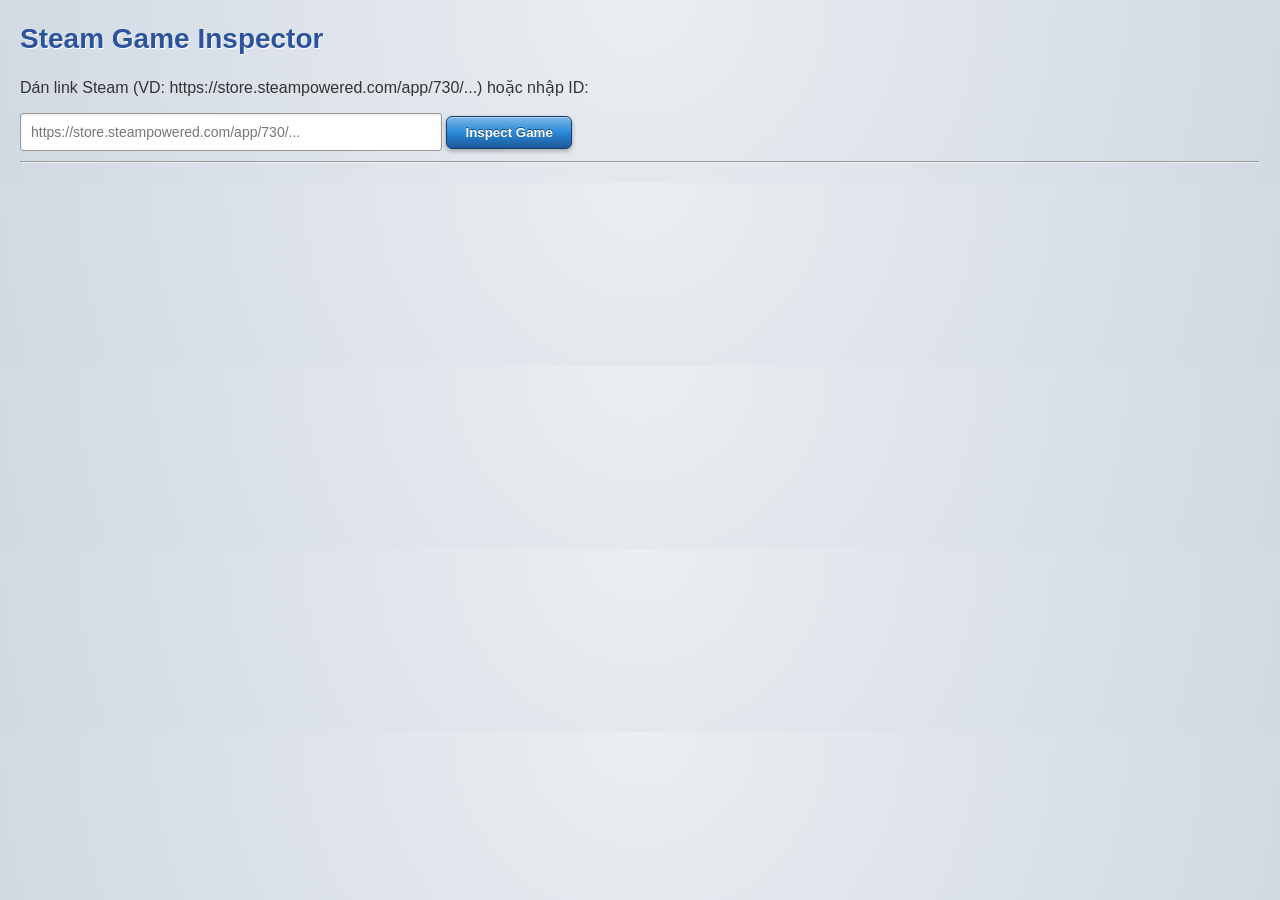
==== index.html @ 83434535 "Version 1.0" ====
<!DOCTYPE html>
<html>
<head>
    <title>Steam ID Extractor & Query</title>
    <link rel="stylesheet" href="CSS & JS/style.css">
</head>


<body>
    <h2>Steam Game Inspector</h2>
    <p>Dán link Steam (VD: https://store.steampowered.com/app/730/...) hoặc nhập ID:</p>
    <input type="text" id="steamInput" style="width: 400px;" placeholder="https://store.steampowered.com/app/730/...">
    <button id="inspectBtn">Inspect Game</button>
    
    <div id="status" style="margin-top: 10px; font-weight: bold;"></div>
    <hr>
    <div id="gameDisplay">
        </div>
    <pre id="rawOutput" style="background: #eee; padding: 10px; font-size: 11px; display: none;"></pre>

    <script src="CSS & JS/script.js"></script>
</body>
</html>
---- CSS & JS/style.css ----
/* Tổng thể nền tảng Web 2.0 */
body {
    background-color: #d1d9e3;
    background-image: radial-gradient(circle at top, #ebeef2 0%, #d1d9e3 100%);
    font-family: "Segoe UI", Tahoma, Geneva, Verdana, sans-serif;
    color: #333;
    margin: 20px;
}

h2 {
    color: #2c539e;
    text-shadow: 1px 1px 0px #fff;
    font-size: 28px;
}

/* Ô nhập liệu bóng loáng */
input[type="text"] {
    padding: 10px;
    border: 1px solid #999;
    border-radius: 20px; /* Bo tròn kiểu Web 2.0 */
    box-shadow: inset 0 2px 4px rgba(0,0,0,0.2);
    outline: none;
    font-size: 14px;
}

/* Nút bấm hiệu ứng Glass/Glossy */
button, .ios-btn {
    background: linear-gradient(to bottom, #7db9e8 0%, #2989d8 50%, #1e5799 100%);
    border: 1px solid #143d6b;
    border-radius: 6px;
    color: white;
    padding: 8px 18px;
    font-weight: bold;
    cursor: pointer;
    text-shadow: 0 -1px 0 rgba(0,0,0,0.5);
    box-shadow: 0 2px 5px rgba(0,0,0,0.3), inset 0 1px 0 rgba(255,255,255,0.4);
    transition: all 0.2s;
}

button:hover, .ios-btn:hover {
    background: linear-gradient(to bottom, #8ec5f0 0%, #3596e8 50%, #2262ab 100%);
    box-shadow: 0 3px 8px rgba(0,0,0,0.4), inset 0 1px 0 rgba(255,255,255,0.5);
}

button:active, .ios-btn:active {
    box-shadow: inset 0 2px 5px rgba(0,0,0,0.5);
    transform: translateY(1px);
}

/* Card chứa thông tin game */
.glossy-card {
    background: #fdfdfd;
    background: linear-gradient(to bottom, #ffffff 0%, #f0f3f7 100%);
    border: 1px solid #a6b1bd;
    border-radius: 12px;
    padding: 20px;
    box-shadow: 0 10px 25px rgba(0,0,0,0.15);
    margin-top: 20px;
}

.glossy-card h1 {
    color: #1a3a6d;
    border-bottom: 2px solid #2989d8;
    padding-bottom: 10px;
    margin-top: 0;
}

/* Các hàng thông tin */
.ios-row {
    background: #fff;
    border: 1px solid #ddd;
    margin-bottom: 2px;
    padding: 12px;
    display: flex;
    justify-content: space-between;
    box-shadow: 0 1px 2px rgba(0,0,0,0.05);
}

/* Phần hiển thị Review */
.ios-section {
    border: 1px solid #c0cdd9;
    background: #fff;
    border-radius: 8px;
    overflow: hidden;
    margin-bottom: 15px;
}

/* Grid Artworks bóng bẩy */
.artwork-frame {
    border: 4px solid #fff;
    outline: 1px solid #ccc;
    box-shadow: 0 5px 15px rgba(0,0,0,0.2);
    transition: transform 0.3s cubic-bezier(0.175, 0.885, 0.32, 1.275);
}

.artwork-frame:hover {
    transform: scale(1.05);
    box-shadow: 0 8px 25px rgba(0,0,0,0.3);
}

/* Ảnh Screenshot */
.screenshot-gallery img {
    border: 5px solid white;
    box-shadow: 0 3px 10px rgba(0,0,0,0.2);
}

/* Hiệu ứng Loading */
.loading {
    color: #2989d8;
    font-weight: bold;
    text-transform: uppercase;
    letter-spacing: 2px;
    animation: pulse 1.5s infinite;
}

@keyframes pulse {
    0% { opacity: 1; }
    50% { opacity: 0.5; }
    100% { opacity: 1; }
}
input[type="text"] {
    padding: 10px;
    border: 1px solid #999;
    /* Thay đổi border-radius từ 20px thành 3px hoặc 4px */
    border-radius: 3px; 
    box-shadow: inset 0 1px 3px rgba(0,0,0,0.1); /* Đổ bóng nhẹ phía trong */
    outline: none;
    font-size: 14px;
    background-color: white;
}

.artwork-frame {
    background: #fff;
    padding: 10px;
    border: 1px solid #ccc;
    box-shadow: 0 4px 10px rgba(0,0,0,0.2);
    display: flex;
    justify-content: center;
    align-items: center;
    overflow: hidden;
    /* Giới hạn kích thước khung */
    max-width: 450px; 
    margin: 0 auto;
}

.artwork-frame img {
    /* Ép ảnh phải vừa khít khung nhưng không quá 500px */
    max-width: 100%;
    max-height: 400px; 
    display: block;
    object-fit: contain; /* Giữ nguyên tỉ lệ ảnh, không bị méo */
    cursor: pointer;
    transition: transform 0.3s;
}

.artwork-frame img:hover {
    transform: scale(1.02);
}

.tag-pill {
    display: inline-block;
    background: #f1f5f9;
    border: 1px solid #cbd5e1;
    border-radius: 4px;
    padding: 2px 8px;
    margin: 3px;
    font-size: 11px;
    color: #475569;
    font-weight: 500;
}

.ios-btn {
    background: linear-gradient(to bottom, #4c89d4 0%, #215a9a 100%);
    border: 1px solid #1a4677;
    border-radius: 4px;
    color: white;
    padding: 6px 12px;
    font-size: 12px;
    font-weight: bold;
    cursor: pointer;
    text-shadow: 0 -1px 0 rgba(0,0,0,0.5);
    box-shadow: inset 0 1px 0 rgba(255,255,255,0.3), 0 1px 2px rgba(0,0,0,0.2);
}

.ios-btn:active {
    background: #1a4677;
    box-shadow: inset 0 2px 5px rgba(0,0,0,0.5);
}
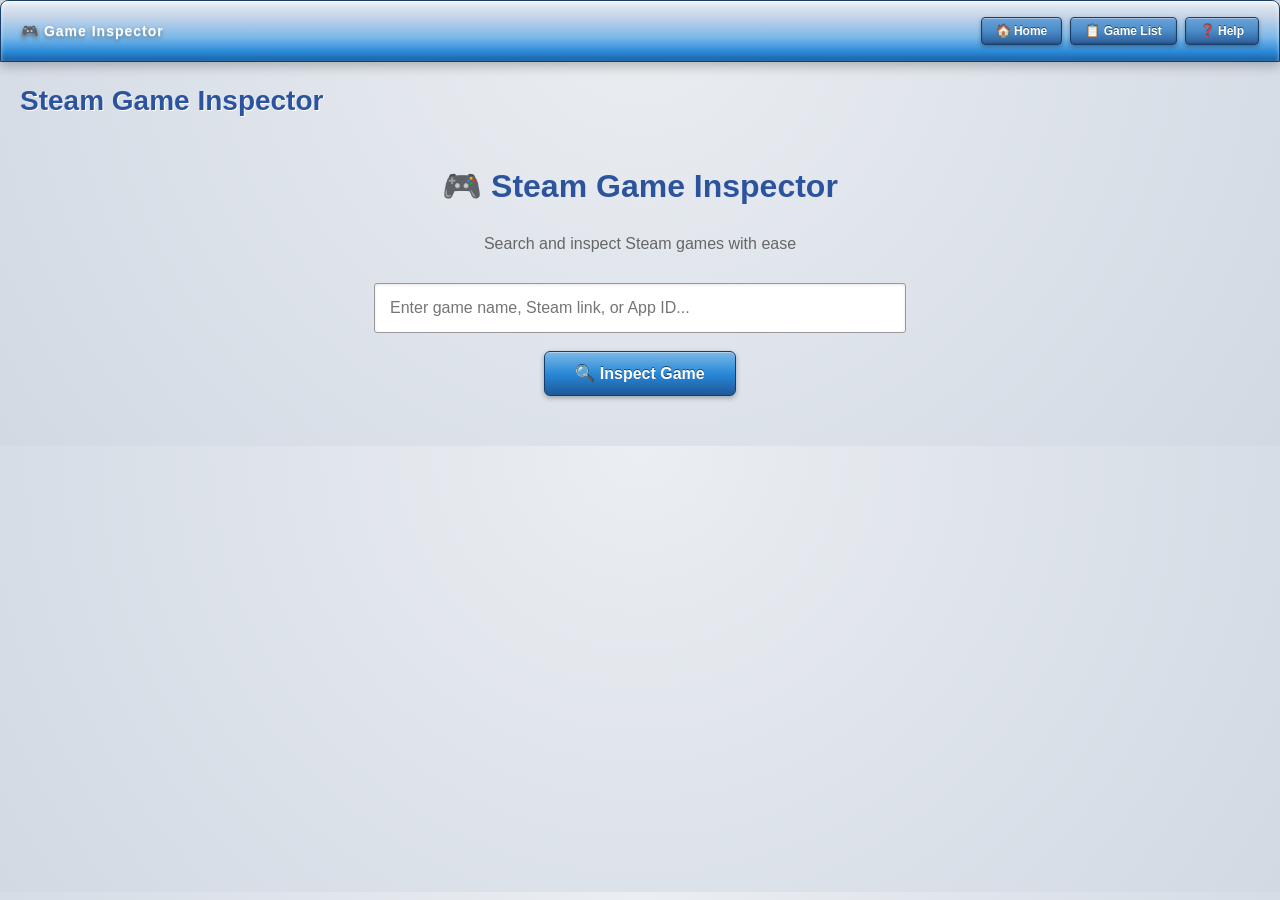
==== commit e7cc4b13: "Version 2.0" ====
--- a/index.html
+++ b/index.html
@@ -7,16 +7,100 @@
 
 
 <body>
+    <!-- Glossy Taskbar -->
+    <div class="glossy-taskbar">
+        <div class="taskbar-content">
+            <div class="taskbar-logo">🎮 Game Inspector</div>
+            <div class="taskbar-buttons">
+                <button class="taskbar-btn" onclick="navigateTo('#')">🏠 Home</button>
+                <a href="gamelist.html" class="taskbar-btn" style="text-decoration: none; color: white;">📋 Game List</a>
+                <button class="taskbar-btn" onclick="navigateTo('#help')">❓ Help</button>
+            </div>
+        </div>
+    </div>
+
     <h2>Steam Game Inspector</h2>
-    <p>Dán link Steam (VD: https://store.steampowered.com/app/730/...) hoặc nhập ID:</p>
-    <input type="text" id="steamInput" style="width: 400px;" placeholder="https://store.steampowered.com/app/730/...">
-    <button id="inspectBtn">Inspect Game</button>
     
-    <div id="status" style="margin-top: 10px; font-weight: bold;"></div>
-    <hr>
-    <div id="gameDisplay">
+    <!-- Pages Container -->
+
+
+
+    <div id="page-home" class="page-content" style="display: block;">
+        <div style="text-align: center; margin: 50px 0;">
+            <h1 style="color: #2c539e; margin-bottom: 30px;">🎮 Steam Game Inspector</h1>
+            <p style="font-size: 16px; color: #666; margin-bottom: 30px;">Search and inspect Steam games with ease</p>
+            <input type="text" id="steamInput" style="width: 500px; padding: 15px; font-size: 16px;" placeholder="Enter game name, Steam link, or App ID...">
+            <br><br>
+            <button id="inspectBtn" style="padding: 12px 30px; font-size: 16px;">🔍 Inspect Game</button>
         </div>
+    </div>
+
+
+
+
+    <div id="page-results" class="page-content" style="display: none;">
+        <div style="text-align: center; margin-bottom: 20px;">
+            <button onclick="navigateTo('#')" style="padding: 8px 16px; background: #2989d8; color: white; border: none; border-radius: 4px; cursor: pointer;">← Back to Home</button>
+        </div>
+        <div id="status" style="margin-top: 10px; font-weight: bold; text-align: center;"></div>
+        <hr>
+        <div id="gameDisplay"></div>
+    </div>
+
+
+
+
+
+
+
+    <div id="page-help" class="page-content" style="display: none;">
+        <h3>Help & Documentation</h3>
+        <p><strong>How to use Steam Game Inspector:</strong></p>
+        <ul>
+            <li>Enter a Steam game link or App ID</li>
+            <li>Click "Inspect Game" to fetch details</li>
+            <li>View system requirements, reviews, artworks, and more</li>
+            <li>Supports 400+ games with multiple search keywords</li>
+        </ul>
+        <p><strong>Example:</strong> Try searching for "dota", "cs2", "minecraft", or "skyrim"</p>
+    </div>
+
     <pre id="rawOutput" style="background: #eee; padding: 10px; font-size: 11px; display: none;"></pre>
+
+    <script>
+        // Simple page navigation using hash
+        function navigateTo(page) {
+            window.location.hash = page.replace('#', '') || '';
+            loadPage();
+        }
+
+        function loadPage() {
+            const hash = window.location.hash.slice(1) || 'home';
+            const pages = document.querySelectorAll('.page-content');
+            
+            pages.forEach(p => p.style.display = 'none');
+            
+            const targetPage = document.getElementById(`page-${hash}`);
+            if (targetPage) {
+                targetPage.style.display = 'block';
+            } else {
+                document.getElementById('page-home').style.display = 'block';
+            }
+        }
+
+        // Load page on initial load
+        window.addEventListener('hashchange', loadPage);
+        loadPage();
+        
+        // Check for selected game from gamelist.html
+        window.addEventListener('load', () => {
+            const selectedGame = localStorage.getItem('selectedGame');
+            if (selectedGame) {
+                document.getElementById('steamInput').value = selectedGame;
+                localStorage.removeItem('selectedGame'); // Clear it
+            }
+        });
+    </script>
 
     <script src="CSS & JS/script.js"></script>
 </body>
--- a/CSS & JS/style.css
+++ b/CSS & JS/style.css
@@ -185,4 +185,185 @@
 .ios-btn:active {
     background: #1a4677;
     box-shadow: inset 0 2px 5px rgba(0,0,0,0.5);
-}+}
+
+/* ============ GLOSSY TASKBAR 2010s STYLE ============ */
+.glossy-taskbar {
+    background: linear-gradient(to bottom, 
+        #e8eef5 0%,
+        #c8d5e8 25%,
+        #7db9e8 60%,
+        #2989d8 85%,
+        #1a5fa0 100%);
+    border: 1px solid #1a3d66;
+    border-radius: 8px 8px 0 0;
+    padding: 0;
+    margin: -20px -20px 20px -20px;
+    box-shadow: 
+        inset 0 1px 0 rgba(255,255,255,0.8),
+        inset 0 2px 4px rgba(255,255,255,0.5),
+        0 4px 12px rgba(0,0,0,0.25);
+    height: 60px;
+    display: flex;
+    align-items: center;
+    position: relative;
+}
+
+.glossy-taskbar::before {
+    content: '';
+    position: absolute;
+    top: 0;
+    left: 0;
+    right: 0;
+    height: 1px;
+    background: linear-gradient(to right, 
+        rgba(255,255,255,0.2), 
+        rgba(255,255,255,0.6) 50%, 
+        rgba(255,255,255,0.2));
+    border-radius: 8px 8px 0 0;
+}
+
+.taskbar-content {
+    display: flex;
+    justify-content: space-between;
+    align-items: center;
+    width: 100%;
+    padding: 0 20px;
+    position: relative;
+    z-index: 1;
+}
+
+.taskbar-logo {
+    font-weight: bold;
+    color: white;
+    font-size: 14px;
+    text-shadow: 0 2px 4px rgba(0,0,0,0.4), 0 1px 0 rgba(255,255,255,0.3);
+    letter-spacing: 1px;
+}
+
+.taskbar-buttons {
+    display: flex;
+    gap: 8px;
+}
+
+.taskbar-btn {
+    background: linear-gradient(to bottom, 
+        #6ba3d8 0%, 
+        #4a8cc8 50%, 
+        #2d5b99 100%);
+    border: 1px solid #1a3d66;
+    border-radius: 4px;
+    color: white;
+    padding: 6px 14px;
+    font-size: 12px;
+    font-weight: bold;
+    cursor: pointer;
+    text-shadow: 0 -1px 0 rgba(0,0,0,0.5);
+    box-shadow: 
+        inset 0 1px 0 rgba(255,255,255,0.4),
+        inset 0 -1px 2px rgba(0,0,0,0.2),
+        0 2px 4px rgba(0,0,0,0.3);
+    transition: all 0.15s ease;
+    white-space: nowrap;
+}
+
+.taskbar-btn:hover {
+    background: linear-gradient(to bottom,
+        #7db9e8 0%,
+        #5b9dd5 50%,
+        #3d6ba8 100%);
+    box-shadow: 
+        inset 0 1px 0 rgba(255,255,255,0.5),
+        inset 0 -1px 2px rgba(0,0,0,0.2),
+        0 3px 6px rgba(0,0,0,0.4);
+}
+
+.taskbar-btn:active {
+    background: linear-gradient(to bottom,
+        #4a8cc8 0%,
+        #2d5b99 50%,
+        #1a3d66 100%);
+    box-shadow: 
+        inset 0 2px 4px rgba(0,0,0,0.4),
+        inset 0 -1px 0 rgba(255,255,255,0.2),
+        0 1px 2px rgba(0,0,0,0.2);
+    transform: translateY(1px);
+}
+
+/* Responsive Taskbar */
+@media (max-width: 768px) {
+    .glossy-taskbar {
+        height: 50px;
+    }
+    
+    .taskbar-content {
+        padding: 0 10px;
+    }
+    
+    .taskbar-logo {
+        font-size: 12px;
+    }
+    
+    .taskbar-btn {
+        padding: 4px 10px;
+        font-size: 11px;
+    }
+    
+    .taskbar-buttons {
+        gap: 4px;
+    }
+}
+
+        .game-list-container {
+            max-width: 1200px;
+            margin: 0 auto;
+            padding: 20px;
+        }
+        .game-stats {
+            background: linear-gradient(to bottom, #ffffff 0%, #f0f3f7 100%);
+            border: 1px solid #a6b1bd;
+            border-radius: 12px;
+            padding: 20px;
+            margin-bottom: 20px;
+            box-shadow: 0 10px 25px rgba(0,0,0,0.15);
+            text-align: center;
+        }
+        .game-grid {
+            display: grid;
+            grid-template-columns: repeat(auto-fill, minmax(250px, 1fr));
+            gap: 15px;
+        }
+        .game-item {
+            background: #fff;
+            border: 1px solid #ddd;
+            border-radius: 8px;
+            padding: 15px;
+            box-shadow: 0 2px 5px rgba(0,0,0,0.1);
+            transition: transform 0.2s;
+        }
+        .game-item:hover {
+            transform: translateY(-2px);
+            box-shadow: 0 4px 10px rgba(0,0,0,0.15);
+        }
+        .game-name {
+            font-weight: bold;
+            color: #2c539e;
+            margin-bottom: 5px;
+        }
+        .game-id {
+            color: #666;
+            font-size: 12px;
+        }
+        .back-btn {
+            display: inline-block;
+            margin-bottom: 20px;
+            padding: 10px 20px;
+            background: #2989d8;
+            color: white;
+            text-decoration: none;
+            border-radius: 5px;
+            font-weight: bold;
+        }
+        .back-btn:hover {
+            background: #1e5799;
+        }
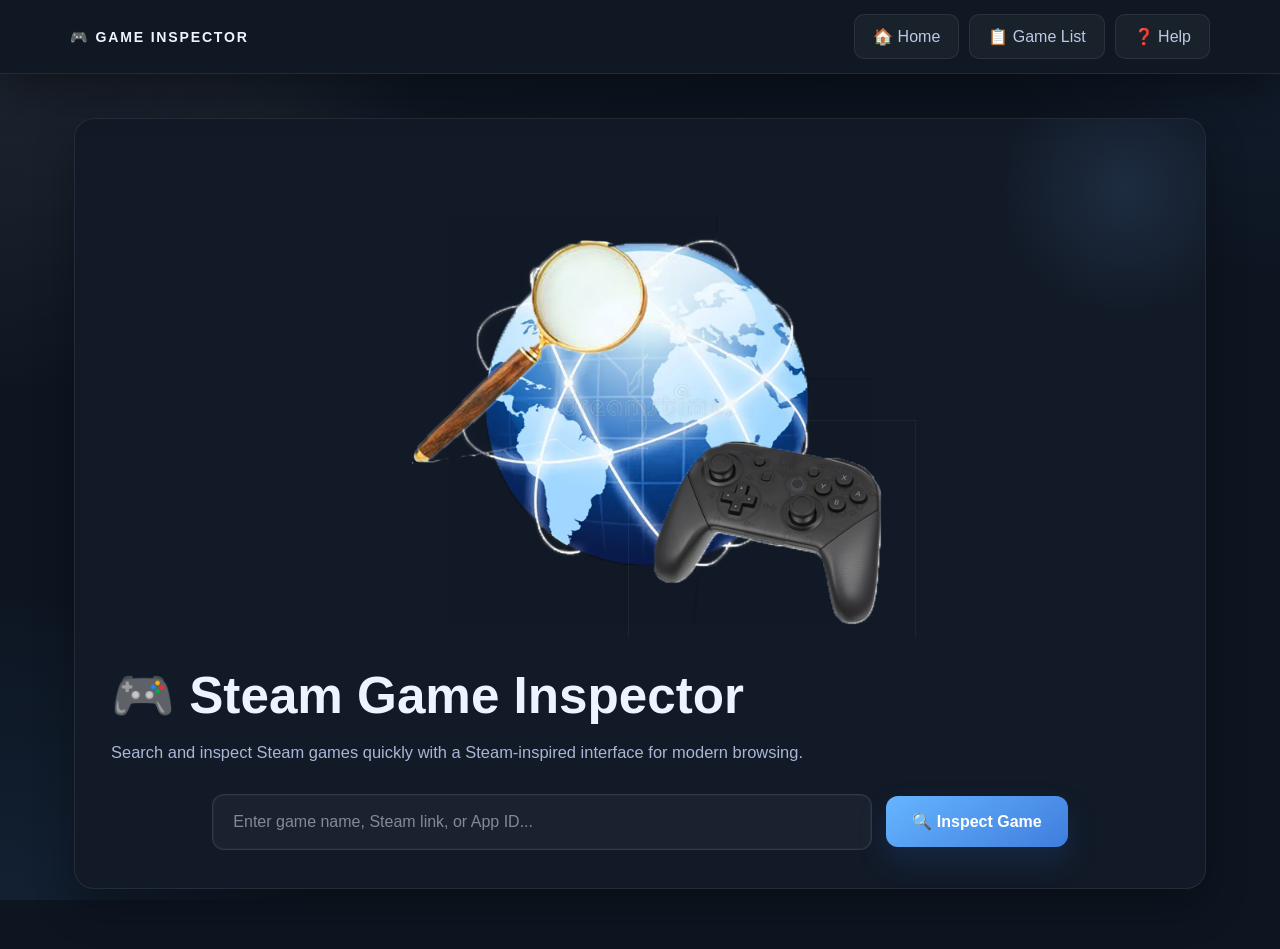
==== commit 2772a10c: "Version 3,0" ====
--- a/index.html
+++ b/index.html
@@ -1,50 +1,52 @@
 <!DOCTYPE html>
 <html>
 <head>
+    <meta charset="UTF-8">
+    <meta name="viewport" content="width=device-width, initial-scale=1.0">
     <title>Steam ID Extractor & Query</title>
+    <link rel="icon" href="favicon.ico" type="image/x-icon">
     <link rel="stylesheet" href="CSS & JS/style.css">
 </head>
 
 
 <body>
-    <!-- Glossy Taskbar -->
+    <!-- Steam-inspired Taskbar -->
     <div class="glossy-taskbar">
         <div class="taskbar-content">
             <div class="taskbar-logo">🎮 Game Inspector</div>
             <div class="taskbar-buttons">
                 <button class="taskbar-btn" onclick="navigateTo('#')">🏠 Home</button>
-                <a href="gamelist.html" class="taskbar-btn" style="text-decoration: none; color: white;">📋 Game List</a>
+                <a href="gamelist.html" class="taskbar-btn">📋 Game List</a>
                 <button class="taskbar-btn" onclick="navigateTo('#help')">❓ Help</button>
             </div>
         </div>
     </div>
 
-    <h2>Steam Game Inspector</h2>
-    
-    <!-- Pages Container -->
-
-
-
-    <div id="page-home" class="page-content" style="display: block;">
-        <div style="text-align: center; margin: 50px 0;">
-            <h1 style="color: #2c539e; margin-bottom: 30px;">🎮 Steam Game Inspector</h1>
-            <p style="font-size: 16px; color: #666; margin-bottom: 30px;">Search and inspect Steam games with ease</p>
-            <input type="text" id="steamInput" style="width: 500px; padding: 15px; font-size: 16px;" placeholder="Enter game name, Steam link, or App ID...">
-            <br><br>
-            <button id="inspectBtn" style="padding: 12px 30px; font-size: 16px;">🔍 Inspect Game</button>
+    <div class="main-shell">
+        <div id="page-home" class="page-content" style="display: block;">
+            <section class="hero-section">
+                <img src="img/logo.png" alt="Search logo" class="hero-logo">
+                <h1 class="hero-title">🎮 Steam Game Inspector</h1>
+                <p class="hero-copy">Search and inspect Steam games quickly with a Steam-inspired interface for modern browsing.</p>
+                <div class="search-form">
+                    <input type="text" id="steamInput" class="search-input" placeholder="Enter game name, Steam link, or App ID...">
+                    <button id="inspectBtn" class="action-btn">🔍 Inspect Game</button>
+                </div>
+            </section>
         </div>
-    </div>
 
 
 
 
     <div id="page-results" class="page-content" style="display: none;">
-        <div style="text-align: center; margin-bottom: 20px;">
-            <button onclick="navigateTo('#')" style="padding: 8px 16px; background: #2989d8; color: white; border: none; border-radius: 4px; cursor: pointer;">← Back to Home</button>
-        </div>
-        <div id="status" style="margin-top: 10px; font-weight: bold; text-align: center;"></div>
-        <hr>
-        <div id="gameDisplay"></div>
+        <section class="page-section">
+            <div class="result-header">
+                <button class="action-btn secondary" onclick="navigateTo('#')">← Back to Home</button>
+            </div>
+            <div id="status"></div>
+            <hr>
+            <div id="gameDisplay"></div>
+        </section>
     </div>
 
 
@@ -54,15 +56,18 @@
 
 
     <div id="page-help" class="page-content" style="display: none;">
-        <h3>Help & Documentation</h3>
-        <p><strong>How to use Steam Game Inspector:</strong></p>
-        <ul>
-            <li>Enter a Steam game link or App ID</li>
-            <li>Click "Inspect Game" to fetch details</li>
-            <li>View system requirements, reviews, artworks, and more</li>
-            <li>Supports 400+ games with multiple search keywords</li>
-        </ul>
-        <p><strong>Example:</strong> Try searching for "dota", "cs2", "minecraft", or "skyrim"</p>
+        <section class="page-section">
+            <h3>Help & Documentation</h3>
+            <p><strong>How to use Steam Game Inspector:</strong></p>
+            <ul>
+                <li>Enter a Steam game link or App ID</li>
+                <li>Click "Inspect Game" to fetch details</li>
+                <li>View system requirements, reviews, artworks, and more</li>
+                <li>Supports 400+ games with multiple search keywords</li>
+            </ul>
+            <p><strong>Example:</strong> Try searching for "dota", "cs2", "minecraft", or "skyrim"</p>
+        </section>
+    </div>
     </div>
 
     <pre id="rawOutput" style="background: #eee; padding: 10px; font-size: 11px; display: none;"></pre>
--- a/CSS & JS/style.css
+++ b/CSS & JS/style.css
@@ -1,369 +1,525 @@
-/* Tổng thể nền tảng Web 2.0 */
+/* Steam-inspired modern UI */
+* {
+    box-sizing: border-box;
+}
+
 body {
-    background-color: #d1d9e3;
-    background-image: radial-gradient(circle at top, #ebeef2 0%, #d1d9e3 100%);
+    margin: 0;
+    min-height: 100vh;
     font-family: "Segoe UI", Tahoma, Geneva, Verdana, sans-serif;
-    color: #333;
-    margin: 20px;
-}
-
-h2 {
-    color: #2c539e;
-    text-shadow: 1px 1px 0px #fff;
-    font-size: 28px;
-}
-
-/* Ô nhập liệu bóng loáng */
-input[type="text"] {
-    padding: 10px;
-    border: 1px solid #999;
-    border-radius: 20px; /* Bo tròn kiểu Web 2.0 */
-    box-shadow: inset 0 2px 4px rgba(0,0,0,0.2);
-    outline: none;
-    font-size: 14px;
-}
-
-/* Nút bấm hiệu ứng Glass/Glossy */
-button, .ios-btn {
-    background: linear-gradient(to bottom, #7db9e8 0%, #2989d8 50%, #1e5799 100%);
-    border: 1px solid #143d6b;
-    border-radius: 6px;
-    color: white;
-    padding: 8px 18px;
-    font-weight: bold;
-    cursor: pointer;
-    text-shadow: 0 -1px 0 rgba(0,0,0,0.5);
-    box-shadow: 0 2px 5px rgba(0,0,0,0.3), inset 0 1px 0 rgba(255,255,255,0.4);
-    transition: all 0.2s;
-}
-
-button:hover, .ios-btn:hover {
-    background: linear-gradient(to bottom, #8ec5f0 0%, #3596e8 50%, #2262ab 100%);
-    box-shadow: 0 3px 8px rgba(0,0,0,0.4), inset 0 1px 0 rgba(255,255,255,0.5);
-}
-
-button:active, .ios-btn:active {
-    box-shadow: inset 0 2px 5px rgba(0,0,0,0.5);
-    transform: translateY(1px);
-}
-
-/* Card chứa thông tin game */
-.glossy-card {
-    background: #fdfdfd;
-    background: linear-gradient(to bottom, #ffffff 0%, #f0f3f7 100%);
-    border: 1px solid #a6b1bd;
-    border-radius: 12px;
-    padding: 20px;
-    box-shadow: 0 10px 25px rgba(0,0,0,0.15);
-    margin-top: 20px;
-}
-
-.glossy-card h1 {
-    color: #1a3a6d;
-    border-bottom: 2px solid #2989d8;
-    padding-bottom: 10px;
-    margin-top: 0;
-}
-
-/* Các hàng thông tin */
-.ios-row {
-    background: #fff;
-    border: 1px solid #ddd;
-    margin-bottom: 2px;
-    padding: 12px;
-    display: flex;
-    justify-content: space-between;
-    box-shadow: 0 1px 2px rgba(0,0,0,0.05);
-}
-
-/* Phần hiển thị Review */
-.ios-section {
-    border: 1px solid #c0cdd9;
-    background: #fff;
-    border-radius: 8px;
-    overflow: hidden;
-    margin-bottom: 15px;
-}
-
-/* Grid Artworks bóng bẩy */
-.artwork-frame {
-    border: 4px solid #fff;
-    outline: 1px solid #ccc;
-    box-shadow: 0 5px 15px rgba(0,0,0,0.2);
-    transition: transform 0.3s cubic-bezier(0.175, 0.885, 0.32, 1.275);
-}
-
-.artwork-frame:hover {
-    transform: scale(1.05);
-    box-shadow: 0 8px 25px rgba(0,0,0,0.3);
-}
-
-/* Ảnh Screenshot */
-.screenshot-gallery img {
-    border: 5px solid white;
-    box-shadow: 0 3px 10px rgba(0,0,0,0.2);
-}
-
-/* Hiệu ứng Loading */
-.loading {
-    color: #2989d8;
-    font-weight: bold;
-    text-transform: uppercase;
-    letter-spacing: 2px;
-    animation: pulse 1.5s infinite;
-}
-
-@keyframes pulse {
-    0% { opacity: 1; }
-    50% { opacity: 0.5; }
-    100% { opacity: 1; }
-}
-input[type="text"] {
-    padding: 10px;
-    border: 1px solid #999;
-    /* Thay đổi border-radius từ 20px thành 3px hoặc 4px */
-    border-radius: 3px; 
-    box-shadow: inset 0 1px 3px rgba(0,0,0,0.1); /* Đổ bóng nhẹ phía trong */
-    outline: none;
-    font-size: 14px;
-    background-color: white;
-}
-
-.artwork-frame {
-    background: #fff;
-    padding: 10px;
-    border: 1px solid #ccc;
-    box-shadow: 0 4px 10px rgba(0,0,0,0.2);
-    display: flex;
-    justify-content: center;
-    align-items: center;
-    overflow: hidden;
-    /* Giới hạn kích thước khung */
-    max-width: 450px; 
+    color: #d4dae8;
+    background: #0d1521;
+    background-image: radial-gradient(circle at top right, rgba(110, 160, 250, 0.06), transparent 18%),
+                      radial-gradient(circle at 20% 20%, rgba(222, 236, 255, 0.03), transparent 15%),
+                      radial-gradient(circle at bottom left, rgba(80, 170, 255, 0.08), transparent 20%);
+    background-attachment: fixed;
+}
+
+body::before {
+    content: "";
+    position: fixed;
+    inset: 0;
+    background-image: radial-gradient(circle at top left, rgba(255, 255, 255, 0.05), transparent 28%),
+                      linear-gradient(160deg, rgba(255,255,255,0.03) 0%, transparent 30%, transparent 100%);
+    pointer-events: none;
+}
+
+a {
+    color: inherit;
+    text-decoration: none;
+}
+
+button,
+input,
+textarea,
+select {
+    font: inherit;
+}
+
+.main-shell {
+    max-width: 1180px;
     margin: 0 auto;
-}
-
-.artwork-frame img {
-    /* Ép ảnh phải vừa khít khung nhưng không quá 500px */
-    max-width: 100%;
-    max-height: 400px; 
-    display: block;
-    object-fit: contain; /* Giữ nguyên tỉ lệ ảnh, không bị méo */
-    cursor: pointer;
-    transition: transform 0.3s;
-}
-
-.artwork-frame img:hover {
-    transform: scale(1.02);
-}
-
-.tag-pill {
-    display: inline-block;
-    background: #f1f5f9;
-    border: 1px solid #cbd5e1;
-    border-radius: 4px;
-    padding: 2px 8px;
-    margin: 3px;
-    font-size: 11px;
-    color: #475569;
-    font-weight: 500;
-}
-
-.ios-btn {
-    background: linear-gradient(to bottom, #4c89d4 0%, #215a9a 100%);
-    border: 1px solid #1a4677;
-    border-radius: 4px;
-    color: white;
-    padding: 6px 12px;
-    font-size: 12px;
-    font-weight: bold;
-    cursor: pointer;
-    text-shadow: 0 -1px 0 rgba(0,0,0,0.5);
-    box-shadow: inset 0 1px 0 rgba(255,255,255,0.3), 0 1px 2px rgba(0,0,0,0.2);
-}
-
-.ios-btn:active {
-    background: #1a4677;
-    box-shadow: inset 0 2px 5px rgba(0,0,0,0.5);
-}
-
-/* ============ GLOSSY TASKBAR 2010s STYLE ============ */
+    padding: 24px 24px 60px;
+}
+
 .glossy-taskbar {
-    background: linear-gradient(to bottom, 
-        #e8eef5 0%,
-        #c8d5e8 25%,
-        #7db9e8 60%,
-        #2989d8 85%,
-        #1a5fa0 100%);
-    border: 1px solid #1a3d66;
-    border-radius: 8px 8px 0 0;
-    padding: 0;
-    margin: -20px -20px 20px -20px;
-    box-shadow: 
-        inset 0 1px 0 rgba(255,255,255,0.8),
-        inset 0 2px 4px rgba(255,255,255,0.5),
-        0 4px 12px rgba(0,0,0,0.25);
-    height: 60px;
-    display: flex;
-    align-items: center;
-    position: relative;
-}
-
-.glossy-taskbar::before {
-    content: '';
-    position: absolute;
+    background: #101923;
+    border-bottom: 1px solid rgba(255, 255, 255, 0.08);
+    box-shadow: 0 18px 40px rgba(0, 0, 0, 0.38);
+    position: sticky;
     top: 0;
-    left: 0;
-    right: 0;
-    height: 1px;
-    background: linear-gradient(to right, 
-        rgba(255,255,255,0.2), 
-        rgba(255,255,255,0.6) 50%, 
-        rgba(255,255,255,0.2));
-    border-radius: 8px 8px 0 0;
+    z-index: 20;
 }
 
 .taskbar-content {
+    max-width: 1180px;
+    margin: 0 auto;
     display: flex;
     justify-content: space-between;
     align-items: center;
-    width: 100%;
-    padding: 0 20px;
-    position: relative;
-    z-index: 1;
+    gap: 12px;
+    padding: 14px 20px;
 }
 
 .taskbar-logo {
-    font-weight: bold;
-    color: white;
-    font-size: 14px;
-    text-shadow: 0 2px 4px rgba(0,0,0,0.4), 0 1px 0 rgba(255,255,255,0.3);
-    letter-spacing: 1px;
+    font-size: 0.88rem;
+    color: #eef4ff;
+    font-weight: 700;
+    letter-spacing: 1.8px;
+    text-transform: uppercase;
 }
 
 .taskbar-buttons {
     display: flex;
-    gap: 8px;
+    flex-wrap: wrap;
+    gap: 10px;
 }
 
 .taskbar-btn {
-    background: linear-gradient(to bottom, 
-        #6ba3d8 0%, 
-        #4a8cc8 50%, 
-        #2d5b99 100%);
-    border: 1px solid #1a3d66;
-    border-radius: 4px;
-    color: white;
-    padding: 6px 14px;
-    font-size: 12px;
-    font-weight: bold;
+    background: rgba(255, 255, 255, 0.04);
+    border: 1px solid rgba(255, 255, 255, 0.08);
+    color: #bdc8e6;
+    border-radius: 10px;
+    padding: 12px 18px;
     cursor: pointer;
-    text-shadow: 0 -1px 0 rgba(0,0,0,0.5);
-    box-shadow: 
-        inset 0 1px 0 rgba(255,255,255,0.4),
-        inset 0 -1px 2px rgba(0,0,0,0.2),
-        0 2px 4px rgba(0,0,0,0.3);
-    transition: all 0.15s ease;
+    transition: transform 0.16s ease, background 0.16s ease, box-shadow 0.16s ease;
     white-space: nowrap;
 }
 
 .taskbar-btn:hover {
-    background: linear-gradient(to bottom,
-        #7db9e8 0%,
-        #5b9dd5 50%,
-        #3d6ba8 100%);
-    box-shadow: 
-        inset 0 1px 0 rgba(255,255,255,0.5),
-        inset 0 -1px 2px rgba(0,0,0,0.2),
-        0 3px 6px rgba(0,0,0,0.4);
+    background: rgba(95, 150, 255, 0.12);
+    transform: translateY(-1px);
+    box-shadow: 0 10px 18px rgba(17, 36, 72, 0.24);
 }
 
 .taskbar-btn:active {
-    background: linear-gradient(to bottom,
-        #4a8cc8 0%,
-        #2d5b99 50%,
-        #1a3d66 100%);
-    box-shadow: 
-        inset 0 2px 4px rgba(0,0,0,0.4),
-        inset 0 -1px 0 rgba(255,255,255,0.2),
-        0 1px 2px rgba(0,0,0,0.2);
-    transform: translateY(1px);
-}
-
-/* Responsive Taskbar */
-@media (max-width: 768px) {
-    .glossy-taskbar {
-        height: 50px;
-    }
-    
+    transform: translateY(0);
+}
+
+.hero-section,
+.page-section,
+.glossy-card,
+.game-stats {
+    background: #121a27;
+    border: 1px solid rgba(255, 255, 255, 0.08);
+    border-radius: 20px;
+    box-shadow: 0 18px 40px rgba(0, 0, 0, 0.28);
+}
+
+.hero-section {
+    padding: 38px 36px;
+    margin-top: 20px;
+    position: relative;
+    overflow: hidden;
+}
+
+.hero-logo {
+    display: block;
+    width: 100%;
+    max-width: 640px;
+    margin: 0 auto 32px;
+}
+
+.hero-section::after {
+    content: "";
+    position: absolute;
+    right: -80px;
+    top: -90px;
+    width: 320px;
+    height: 320px;
+    background: radial-gradient(circle, rgba(113, 178, 255, 0.12), transparent 55%);
+    pointer-events: none;
+}
+
+.hero-title {
+    margin: 0 0 16px;
+    font-size: clamp(2.1rem, 4vw, 3.2rem);
+    line-height: 1.05;
+    color: #edf3ff;
+}
+
+.hero-copy {
+    margin: 0 0 28px;
+    max-width: 700px;
+    color: #aab6d6;
+    font-size: 1.03rem;
+    line-height: 1.65;
+}
+
+.search-form {
+    display: flex;
+    align-items: center;
+    justify-content: center;
+    gap: 14px;
+    flex-wrap: wrap;
+}
+
+.search-input {
+    width: min(100%, 660px);
+    min-width: 240px;
+    border-radius: 12px;
+    border: 1px solid rgba(255, 255, 255, 0.1);
+    background: rgba(255, 255, 255, 0.04);
+    color: #ebf2ff;
+    padding: 18px 20px;
+    box-shadow: inset 0 0 0 1px rgba(255, 255, 255, 0.03);
+}
+
+.search-input::placeholder {
+    color: rgba(219, 225, 239, 0.54);
+}
+
+.action-btn {
+    border: none;
+    border-radius: 12px;
+    padding: 16px 26px;
+    background: linear-gradient(145deg, #66b5ff 0%, #3f7ddd 100%);
+    color: #fff;
+    font-weight: 700;
+    cursor: pointer;
+    box-shadow: 0 14px 28px rgba(32, 67, 129, 0.32);
+    transition: transform 0.2s ease, filter 0.2s ease, box-shadow 0.2s ease;
+}
+
+.action-btn:hover {
+    transform: translateY(-1px);
+    filter: brightness(1.07);
+}
+
+.action-btn.secondary {
+    background: rgba(255, 255, 255, 0.06);
+    color: #d9e4ff;
+    box-shadow: none;
+    border: 1px solid rgba(255, 255, 255, 0.1);
+}
+
+.action-btn.secondary:hover {
+    background: rgba(255, 255, 255, 0.12);
+}
+
+.page-content {
+    margin-top: 18px;
+}
+
+.page-section {
+    padding: 24px 26px;
+}
+
+.page-section h3,
+.hero-section h3,
+.page-content h3 {
+    color: #f7faff;
+    margin-top: 0;
+}
+
+.page-section p,
+.page-section li {
+    color: #b8c5dd;
+    line-height: 1.7;
+}
+
+.page-section ul {
+    padding-left: 18px;
+}
+
+.page-section ul li {
+    margin-bottom: 10px;
+}
+
+.result-header {
+    display: flex;
+    justify-content: flex-start;
+    margin-bottom: 22px;
+}
+
+#status {
+    margin: 10px 0 0;
+    color: #8eb9ff;
+    font-weight: 600;
+    text-align: center;
+}
+
+#rawOutput {
+    display: none;
+}
+
+.glossy-card {
+    margin-top: 20px;
+    padding: 24px;
+}
+
+.glossy-card h1 {
+    margin-top: 0;
+    color: #f7faff;
+    border-bottom: 1px solid rgba(255, 255, 255, 0.12);
+    padding-bottom: 10px;
+}
+
+.ios-row {
+    display: flex;
+    justify-content: space-between;
+    gap: 18px;
+    padding: 16px 18px;
+    margin-bottom: 10px;
+    border-radius: 14px;
+    background: rgba(255, 255, 255, 0.04);
+    border: 1px solid rgba(255, 255, 255, 0.08);
+    color: #d3deee;
+}
+
+.ios-row strong {
+    color: #f5fbff;
+}
+
+.ios-section {
+    border-radius: 18px;
+    padding: 20px;
+    background: rgba(255, 255, 255, 0.04);
+    border: 1px solid rgba(255, 255, 255, 0.08);
+    color: #cbd4e5;
+    margin-bottom: 20px;
+}
+
+.review-card {
+    border-radius: 18px;
+    overflow: hidden;
+    margin-bottom: 16px;
+    border: 1px solid rgba(255, 255, 255, 0.08);
+    background: rgba(8, 14, 26, 0.95);
+    box-shadow: 0 18px 40px rgba(0, 0, 0, 0.24);
+}
+
+.review-card-header {
+    background: rgba(255, 255, 255, 0.04);
+    padding: 10px 14px;
+    font-size: 0.95rem;
+    border-bottom: 1px solid rgba(255, 255, 255, 0.08);
+    color: #d7e4ff;
+}
+
+.review-card-body {
+    padding: 14px 16px;
+    color: #d0d9eb;
+    font-size: 0.95rem;
+    line-height: 1.7;
+}
+
+.req-table {
+    margin-top: 15px;
+    border-radius: 16px;
+    overflow: hidden;
+    background: rgba(10, 18, 30, 0.98);
+    border: 1px solid rgba(255, 255, 255, 0.09);
+    box-shadow: 0 12px 28px rgba(0, 0, 0, 0.24);
+}
+
+.req-table-header {
+    background: rgba(255, 255, 255, 0.05);
+    padding: 14px 18px;
+    color: #dce9ff;
+    font-weight: 700;
+    border-bottom: 1px solid rgba(255, 255, 255, 0.08);
+}
+
+.req-table-grid {
+    display: grid;
+    grid-template-columns: repeat(2, minmax(0, 1fr));
+    gap: 1px;
+    background: rgba(255, 255, 255, 0.08);
+}
+
+.req-box {
+    padding: 16px 18px;
+    background: rgba(13, 20, 32, 0.98);
+    color: #d6def4;
+}
+
+.req-box h4 {
+    margin-top: 0;
+    margin-bottom: 10px;
+    color: #8fb7ff;
+    font-size: 0.98rem;
+}
+
+.artwork-gallery-panel {
+    background: rgba(10, 18, 30, 0.97);
+    border: 1px solid rgba(255, 255, 255, 0.08);
+    border-radius: 18px;
+    padding: 22px;
+    margin-top: 20px;
+}
+
+.artwork-gallery-panel h3 {
+    margin-top: 0;
+    margin-bottom: 18px;
+    color: #eef4ff;
+    font-size: 1.2rem;
+}
+
+.artwork-grid {
+    display: grid;
+    grid-template-columns: repeat(auto-fit, minmax(220px, 1fr));
+    gap: 16px;
+}
+
+.artwork-frame {
+    background: rgba(12, 22, 38, 0.94);
+    border: 1px solid rgba(255, 255, 255, 0.08);
+    border-radius: 16px;
+    box-shadow: 0 18px 42px rgba(0, 0, 0, 0.25);
+    overflow: hidden;
+    max-width: 100%;
+    margin: 0 auto;
+}
+
+.artwork-frame img {
+    width: 100%;
+    height: auto;
+    display: block;
+    transition: transform 0.3s ease;
+}
+
+.screenshot-gallery {
+    display: grid;
+    grid-template-columns: repeat(auto-fit, minmax(220px, 1fr));
+    gap: 16px;
+}
+
+.screenshot-card {
+    overflow: hidden;
+}
+
+.screenshot-gallery img {
+    width: 100%;
+    display: block;
+    cursor: pointer;
+    border-radius: 16px;
+    border: 1px solid rgba(255, 255, 255, 0.08);
+    box-shadow: 0 16px 35px rgba(0, 0, 0, 0.28);
+    transition: transform 0.3s ease;
+}
+
+.screenshot-gallery img:hover {
+    transform: scale(1.02);
+}
+
+.artwork-frame img:hover {
+    transform: scale(1.02);
+}
+
+
+.tag-pill {
+    display: inline-flex;
+    align-items: center;
+    gap: 6px;
+    background: rgba(255, 255, 255, 0.06);
+    border: 1px solid rgba(255, 255, 255, 0.08);
+    border-radius: 999px;
+    padding: 8px 14px;
+    color: #d2dbf1;
+    font-size: 0.86rem;
+    margin: 4px 4px 4px 0;
+}
+
+.game-list-container {
+    max-width: 1180px;
+    margin: 0 auto;
+    padding: 20px 0;
+}
+
+.game-grid {
+    display: grid;
+    grid-template-columns: repeat(auto-fill, minmax(260px, 1fr));
+    gap: 18px;
+}
+
+.game-item {
+    background: rgba(255, 255, 255, 0.04);
+    border: 1px solid rgba(255, 255, 255, 0.08);
+    border-radius: 18px;
+    padding: 18px;
+    box-shadow: 0 14px 35px rgba(0, 0, 0, 0.22);
+    transition: transform 0.2s ease, box-shadow 0.2s ease;
+}
+
+.game-item:hover {
+    transform: translateY(-3px);
+    box-shadow: 0 20px 42px rgba(0, 0, 0, 0.28);
+}
+
+.game-name {
+    font-size: 1rem;
+    margin-bottom: 6px;
+    color: #eef4ff;
+}
+
+.game-id {
+    color: #9bb1d0;
+    font-size: 0.92rem;
+}
+
+.back-btn {
+    display: inline-block;
+    margin-bottom: 20px;
+    padding: 12px 22px;
+    border-radius: 14px;
+    background: rgba(255, 255, 255, 0.08);
+    border: 1px solid rgba(255, 255, 255, 0.1);
+    color: #dbe7ff;
+    text-decoration: none;
+}
+
+.back-btn:hover {
+    background: rgba(255, 255, 255, 0.14);
+}
+
+.loading {
+    color: #77a6ff;
+    font-weight: 700;
+    text-transform: uppercase;
+    letter-spacing: 1.5px;
+    animation: pulse 1.5s infinite;
+}
+
+@keyframes pulse {
+    0% { opacity: 1; }
+    50% { opacity: 0.45; }
+    100% { opacity: 1; }
+}
+
+@media (max-width: 860px) {
     .taskbar-content {
-        padding: 0 10px;
-    }
-    
-    .taskbar-logo {
-        font-size: 12px;
-    }
-    
+        flex-direction: column;
+        align-items: stretch;
+    }
+
+    .taskbar-buttons {
+        justify-content: center;
+        width: 100%;
+    }
+
+    .hero-section,
+    .page-section {
+        padding: 28px 20px;
+    }
+}
+
+@media (max-width: 620px) {
+    .hero-title {
+        font-size: 2.2rem;
+    }
+
+    .search-form {
+        flex-direction: column;
+        align-items: stretch;
+    }
+
+    .search-input {
+        width: 100%;
+    }
+
     .taskbar-btn {
-        padding: 4px 10px;
-        font-size: 11px;
-    }
-    
-    .taskbar-buttons {
-        gap: 4px;
-    }
-}
-
-        .game-list-container {
-            max-width: 1200px;
-            margin: 0 auto;
-            padding: 20px;
-        }
-        .game-stats {
-            background: linear-gradient(to bottom, #ffffff 0%, #f0f3f7 100%);
-            border: 1px solid #a6b1bd;
-            border-radius: 12px;
-            padding: 20px;
-            margin-bottom: 20px;
-            box-shadow: 0 10px 25px rgba(0,0,0,0.15);
-            text-align: center;
-        }
-        .game-grid {
-            display: grid;
-            grid-template-columns: repeat(auto-fill, minmax(250px, 1fr));
-            gap: 15px;
-        }
-        .game-item {
-            background: #fff;
-            border: 1px solid #ddd;
-            border-radius: 8px;
-            padding: 15px;
-            box-shadow: 0 2px 5px rgba(0,0,0,0.1);
-            transition: transform 0.2s;
-        }
-        .game-item:hover {
-            transform: translateY(-2px);
-            box-shadow: 0 4px 10px rgba(0,0,0,0.15);
-        }
-        .game-name {
-            font-weight: bold;
-            color: #2c539e;
-            margin-bottom: 5px;
-        }
-        .game-id {
-            color: #666;
-            font-size: 12px;
-        }
-        .back-btn {
-            display: inline-block;
-            margin-bottom: 20px;
-            padding: 10px 20px;
-            background: #2989d8;
-            color: white;
-            text-decoration: none;
-            border-radius: 5px;
-            font-weight: bold;
-        }
-        .back-btn:hover {
-            background: #1e5799;
-        }+        width: 100%;
+        text-align: center;
+    }
+}
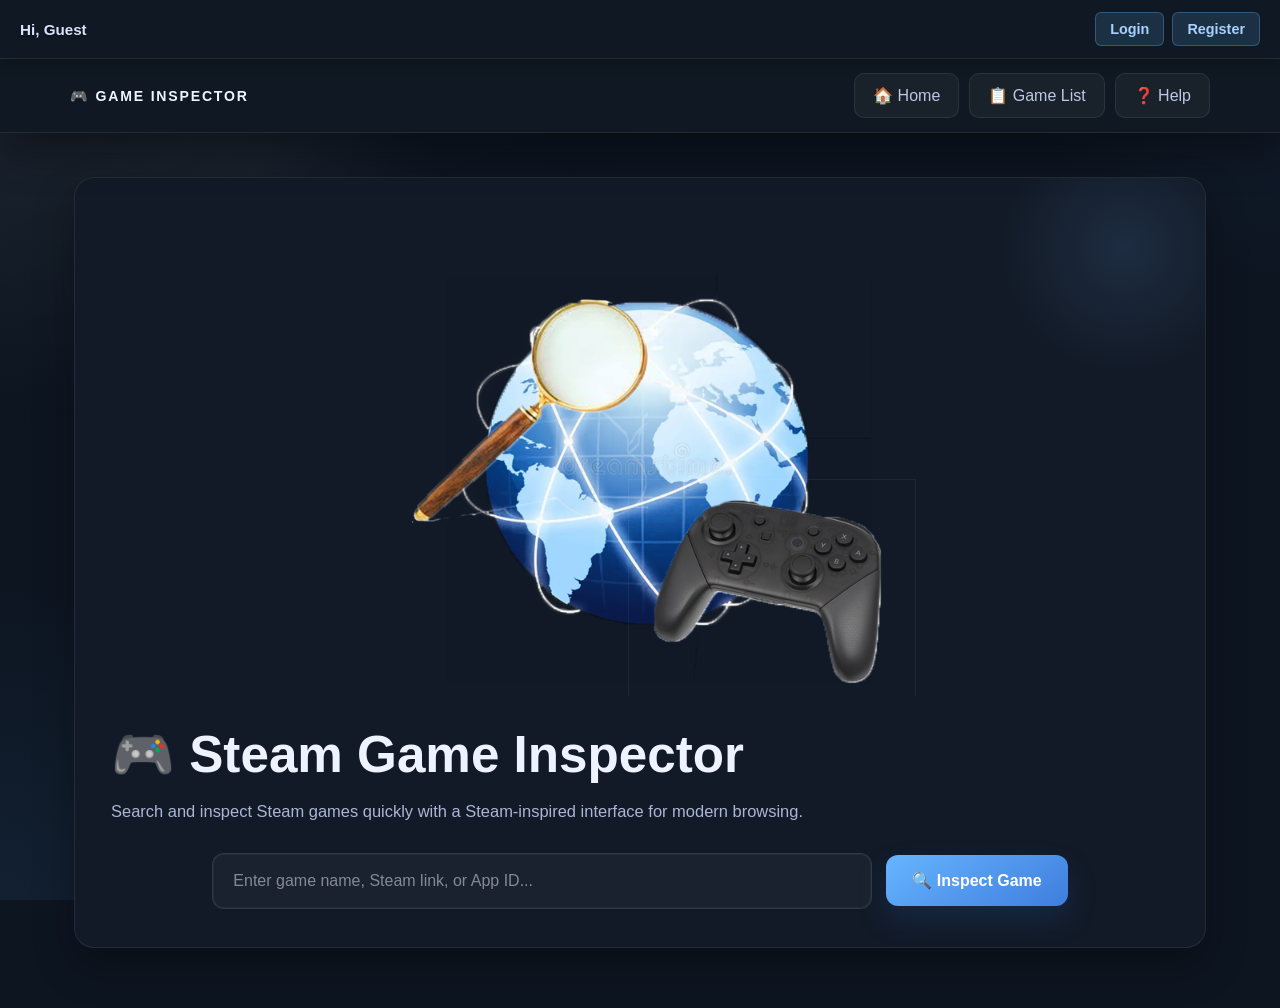
==== commit 9705ada6: "Version 4,0" ====
--- a/index.html
+++ b/index.html
@@ -10,6 +10,15 @@
 
 
 <body>
+    <!-- Auth Menu Bar -->
+    <div class="auth-menu">
+        <div class="auth-greeting" id="user-greeting">Hi, Guest</div>
+        <div class="auth-buttons" id="auth-buttons">
+            <a href="login.html" class="auth-btn">Login</a>
+            <a href="regis.html" class="auth-btn">Register</a>
+        </div>
+    </div>
+
     <!-- Steam-inspired Taskbar -->
     <div class="glossy-taskbar">
         <div class="taskbar-content">
@@ -73,6 +82,30 @@
     <pre id="rawOutput" style="background: #eee; padding: 10px; font-size: 11px; display: none;"></pre>
 
     <script>
+        // Auth Menu Update Function
+        function updateAuthMenu() {
+            const username = localStorage.getItem('loggedInUser');
+            const greeting = document.getElementById('user-greeting');
+            const buttons = document.getElementById('auth-buttons');
+            
+            if (username) {
+                greeting.textContent = `Hi, ${username}`;
+                buttons.innerHTML = `<button class="auth-btn logout-btn" onclick="handleLogout()">Logout</button>`;
+            } else {
+                greeting.textContent = 'Hi, Guest';
+                buttons.innerHTML = `<a href="login.html" class="auth-btn">Login</a><a href="regis.html" class="auth-btn">Register</a>`;
+            }
+        }
+        
+        function handleLogout() {
+            localStorage.removeItem('loggedInUser');
+            updateAuthMenu();
+            alert('Đã đăng xuất');
+        }
+        
+        // Update auth menu on page load
+        window.addEventListener('load', updateAuthMenu);
+        
         // Simple page navigation using hash
         function navigateTo(page) {
             window.location.hash = page.replace('#', '') || '';
--- a/CSS & JS/style.css
+++ b/CSS & JS/style.css
@@ -36,10 +36,148 @@
     font: inherit;
 }
 
+/* Auth Menu Styles */
+.auth-menu {
+    background: #101923;
+    border-bottom: 1px solid rgba(255, 255, 255, 0.08);
+    padding: 12px 20px;
+    display: flex;
+    justify-content: space-between;
+    align-items: center;
+    box-shadow: 0 4px 12px rgba(0, 0, 0, 0.3);
+    position: sticky;
+    top: 0;
+    z-index: 25;
+}
+
+.auth-greeting {
+    color: #d9e4ff;
+    font-weight: 600;
+    font-size: 0.95rem;
+    text-shadow: 0 1px 2px rgba(0, 0, 0, 0.5);
+}
+
+.auth-buttons {
+    display: flex;
+    gap: 8px;
+}
+
+.auth-btn {
+    background: rgba(102, 181, 255, 0.15);
+    border: 1px solid rgba(102, 181, 255, 0.3);
+    color: #a8d1ff;
+    padding: 8px 14px;
+    border-radius: 6px;
+    cursor: pointer;
+    font-weight: 600;
+    font-size: 0.9rem;
+    text-decoration: none;
+    display: inline-block;
+    transition: all 0.2s ease;
+}
+
+.auth-btn:hover {
+    background: rgba(102, 181, 255, 0.25);
+    border-color: rgba(102, 181, 255, 0.5);
+    color: #d9e4ff;
+}
+
+.logout-btn {
+    background: rgba(217, 119, 119, 0.15);
+    border-color: rgba(217, 119, 119, 0.3);
+    color: #ff9898;
+}
+
+.logout-btn:hover {
+    background: rgba(217, 119, 119, 0.25);
+    border-color: rgba(217, 119, 119, 0.5);
+    color: #ffb0b0;
+}
+
 .main-shell {
     max-width: 1180px;
     margin: 0 auto;
     padding: 24px 24px 60px;
+}
+
+/* Auth Form Styles */
+.auth-form-section {
+    margin-top: 40px;
+}
+
+.auth-form-container {
+    background: #121a27;
+    border: 1px solid rgba(255, 255, 255, 0.08);
+    border-radius: 20px;
+    box-shadow: 0 18px 40px rgba(0, 0, 0, 0.28);
+    padding: 40px 36px;
+    max-width: 420px;
+    margin: 0 auto;
+}
+
+.auth-form-container h1 {
+    margin: 0 0 8px;
+    color: #edf3ff;
+    font-size: 1.8rem;
+}
+
+.auth-form-subtitle {
+    color: #aab6d6;
+    margin: 0 0 24px;
+    font-size: 0.95rem;
+}
+
+.form-group {
+    margin-bottom: 18px;
+}
+
+.form-group label {
+    display: block;
+    color: #d9e4ff;
+    font-weight: 600;
+    margin-bottom: 8px;
+    font-size: 0.9rem;
+}
+
+.auth-input {
+    width: 100%;
+    border-radius: 10px;
+    border: 1px solid rgba(255, 255, 255, 0.1);
+    background: rgba(255, 255, 255, 0.04);
+    color: #ebf2ff;
+    padding: 14px 16px;
+    box-shadow: inset 0 0 0 1px rgba(255, 255, 255, 0.03);
+    transition: all 0.2s ease;
+}
+
+.auth-input::placeholder {
+    color: rgba(219, 225, 239, 0.54);
+}
+
+.auth-input:focus {
+    outline: none;
+    border-color: rgba(102, 181, 255, 0.4);
+    background: rgba(255, 255, 255, 0.06);
+    box-shadow: inset 0 0 0 1px rgba(102, 181, 255, 0.2), 0 0 12px rgba(102, 181, 255, 0.1);
+}
+
+.auth-link-text {
+    text-align: center;
+    color: #aab6d6;
+    font-size: 0.9rem;
+    margin-top: 18px;
+    margin-bottom: 0;
+}
+
+.auth-link {
+    color: #66b5ff;
+    text-decoration: none;
+    font-weight: 600;
+    transition: color 0.2s ease;
+}
+
+.auth-link:hover {
+    color: #a8d1ff;
 }
 
 .glossy-taskbar {
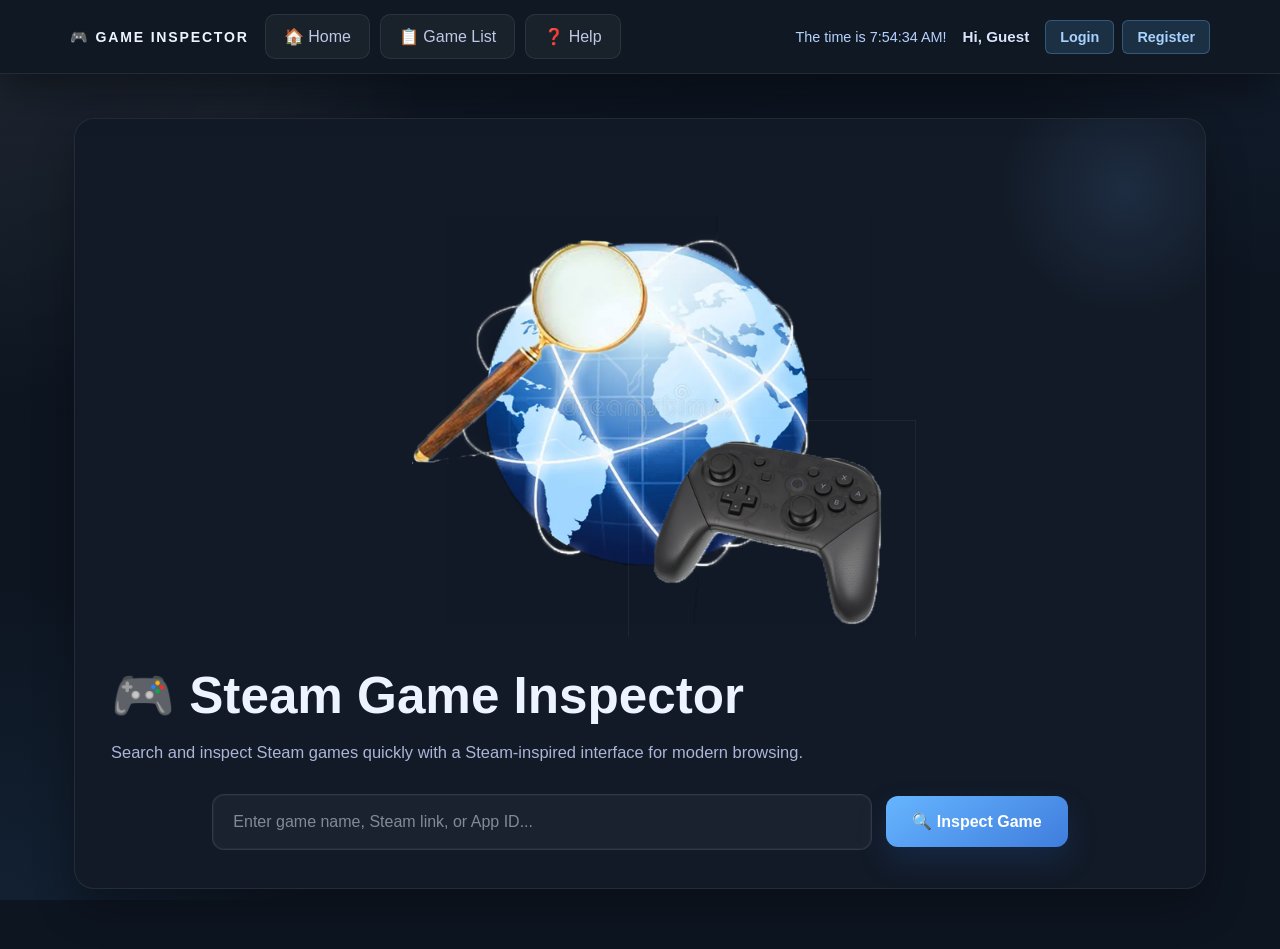
==== commit d9d573b0: "Version 5,0" ====
--- a/index.html
+++ b/index.html
@@ -10,23 +10,24 @@
 
 
 <body>
-    <!-- Auth Menu Bar -->
-    <div class="auth-menu">
-        <div class="auth-greeting" id="user-greeting">Hi, Guest</div>
-        <div class="auth-buttons" id="auth-buttons">
-            <a href="login.html" class="auth-btn">Login</a>
-            <a href="regis.html" class="auth-btn">Register</a>
-        </div>
-    </div>
-
-    <!-- Steam-inspired Taskbar -->
-    <div class="glossy-taskbar">
-        <div class="taskbar-content">
-            <div class="taskbar-logo">🎮 Game Inspector</div>
-            <div class="taskbar-buttons">
-                <button class="taskbar-btn" onclick="navigateTo('#')">🏠 Home</button>
-                <a href="gamelist.html" class="taskbar-btn">📋 Game List</a>
-                <button class="taskbar-btn" onclick="navigateTo('#help')">❓ Help</button>
+    <!-- Unified Topbar -->
+    <div class="topbar">
+        <div class="topbar-inner">
+            <div class="topbar-left">
+                <div class="taskbar-logo">🎮 Game Inspector</div>
+                <div class="taskbar-buttons">
+                    <a href="index.html" class="taskbar-btn">🏠 Home</a>
+                    <a href="gamelist.html" class="taskbar-btn">📋 Game List</a>
+                    <a href="index.html#help" class="taskbar-btn">❓ Help</a>
+                </div>
+            </div>
+            <div class="auth-menu">
+                <div class="topbar-clock" id="topbar-clock">The time is --:--:-- --!</div>
+                <div class="auth-greeting" id="user-greeting">Hi, Guest</div>
+                <div class="auth-buttons" id="auth-buttons">
+                    <a href="login.html" class="auth-btn">Login</a>
+                    <a href="regis.html" class="auth-btn">Register</a>
+                </div>
             </div>
         </div>
     </div>
--- a/CSS & JS/style.css
+++ b/CSS & JS/style.css
@@ -36,18 +36,38 @@
     font: inherit;
 }
 
-/* Auth Menu Styles */
-.auth-menu {
+/* Unified Topbar Styles */
+.topbar {
     background: #101923;
     border-bottom: 1px solid rgba(255, 255, 255, 0.08);
-    padding: 12px 20px;
-    display: flex;
-    justify-content: space-between;
-    align-items: center;
-    box-shadow: 0 4px 12px rgba(0, 0, 0, 0.3);
+    box-shadow: 0 18px 40px rgba(0, 0, 0, 0.38);
     position: sticky;
     top: 0;
     z-index: 25;
+}
+
+.topbar-inner {
+    max-width: 1180px;
+    margin: 0 auto;
+    display: flex;
+    justify-content: space-between;
+    align-items: center;
+    gap: 16px;
+    padding: 14px 20px;
+    flex-wrap: wrap;
+}
+
+.topbar-left {
+    display: flex;
+    align-items: center;
+    gap: 16px;
+    flex-wrap: wrap;
+}
+
+.auth-menu {
+    display: flex;
+    align-items: center;
+    gap: 16px;
 }
 
 .auth-greeting {
@@ -55,6 +75,13 @@
     font-weight: 600;
     font-size: 0.95rem;
     text-shadow: 0 1px 2px rgba(0, 0, 0, 0.5);
+}
+
+.topbar-clock {
+    color: #b7d1ff;
+    font-size: 0.9rem;
+    font-weight: 500;
+    white-space: nowrap;
 }
 
 .auth-buttons {
@@ -234,6 +261,50 @@
     transform: translateY(0);
 }
 
+.button-bar {
+    display: flex;
+    flex-wrap: wrap;
+    gap: 10px;
+    margin-bottom: 20px;
+}
+
+.button-bar.placeholder {
+    min-height: 44px;
+    align-items: center;
+    justify-content: center;
+    color: #8eb9ff;
+    opacity: 0.8;
+    font-size: 0.95rem;
+}
+
+.action-image-btn {
+    display: inline-flex;
+    align-items: center;
+    gap: 10px;
+    padding: 12px 16px;
+    border-radius: 14px;
+    background: rgba(255, 255, 255, 0.08);
+    border: 1px solid rgba(255, 255, 255, 0.12);
+    color: #eef4ff;
+    cursor: pointer;
+    transition: transform 0.16s ease, background 0.16s ease, box-shadow 0.16s ease;
+}
+
+.action-image-btn:hover {
+    background: rgba(122, 161, 255, 0.18);
+    transform: translateY(-1px);
+}
+
+.action-image-btn:active {
+    transform: translateY(0);
+}
+
+.button-icon {
+    width: 20px;
+    height: 20px;
+    display: block;
+}
+
 .hero-section,
 .page-section,
 .glossy-card,
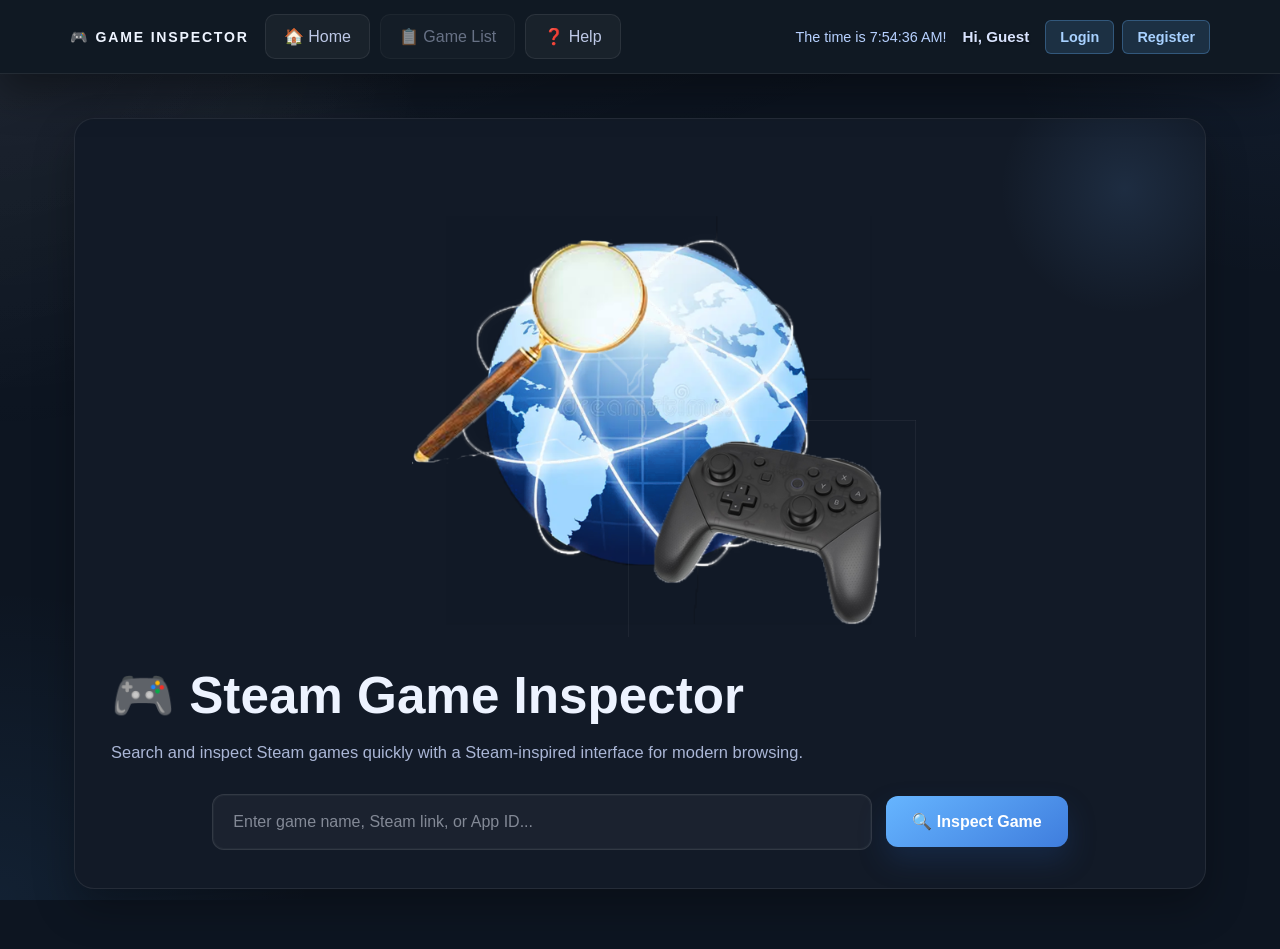
==== commit 2ddf819c: "Version 6,0" ====
--- a/index.html
+++ b/index.html
@@ -17,7 +17,7 @@
                 <div class="taskbar-logo">🎮 Game Inspector</div>
                 <div class="taskbar-buttons">
                     <a href="index.html" class="taskbar-btn">🏠 Home</a>
-                    <a href="gamelist.html" class="taskbar-btn">📋 Game List</a>
+                    <a href="#" onclick="handleGameListAccess(event)" class="taskbar-btn">📋 Game List</a>
                     <a href="index.html#help" class="taskbar-btn">❓ Help</a>
                 </div>
             </div>
